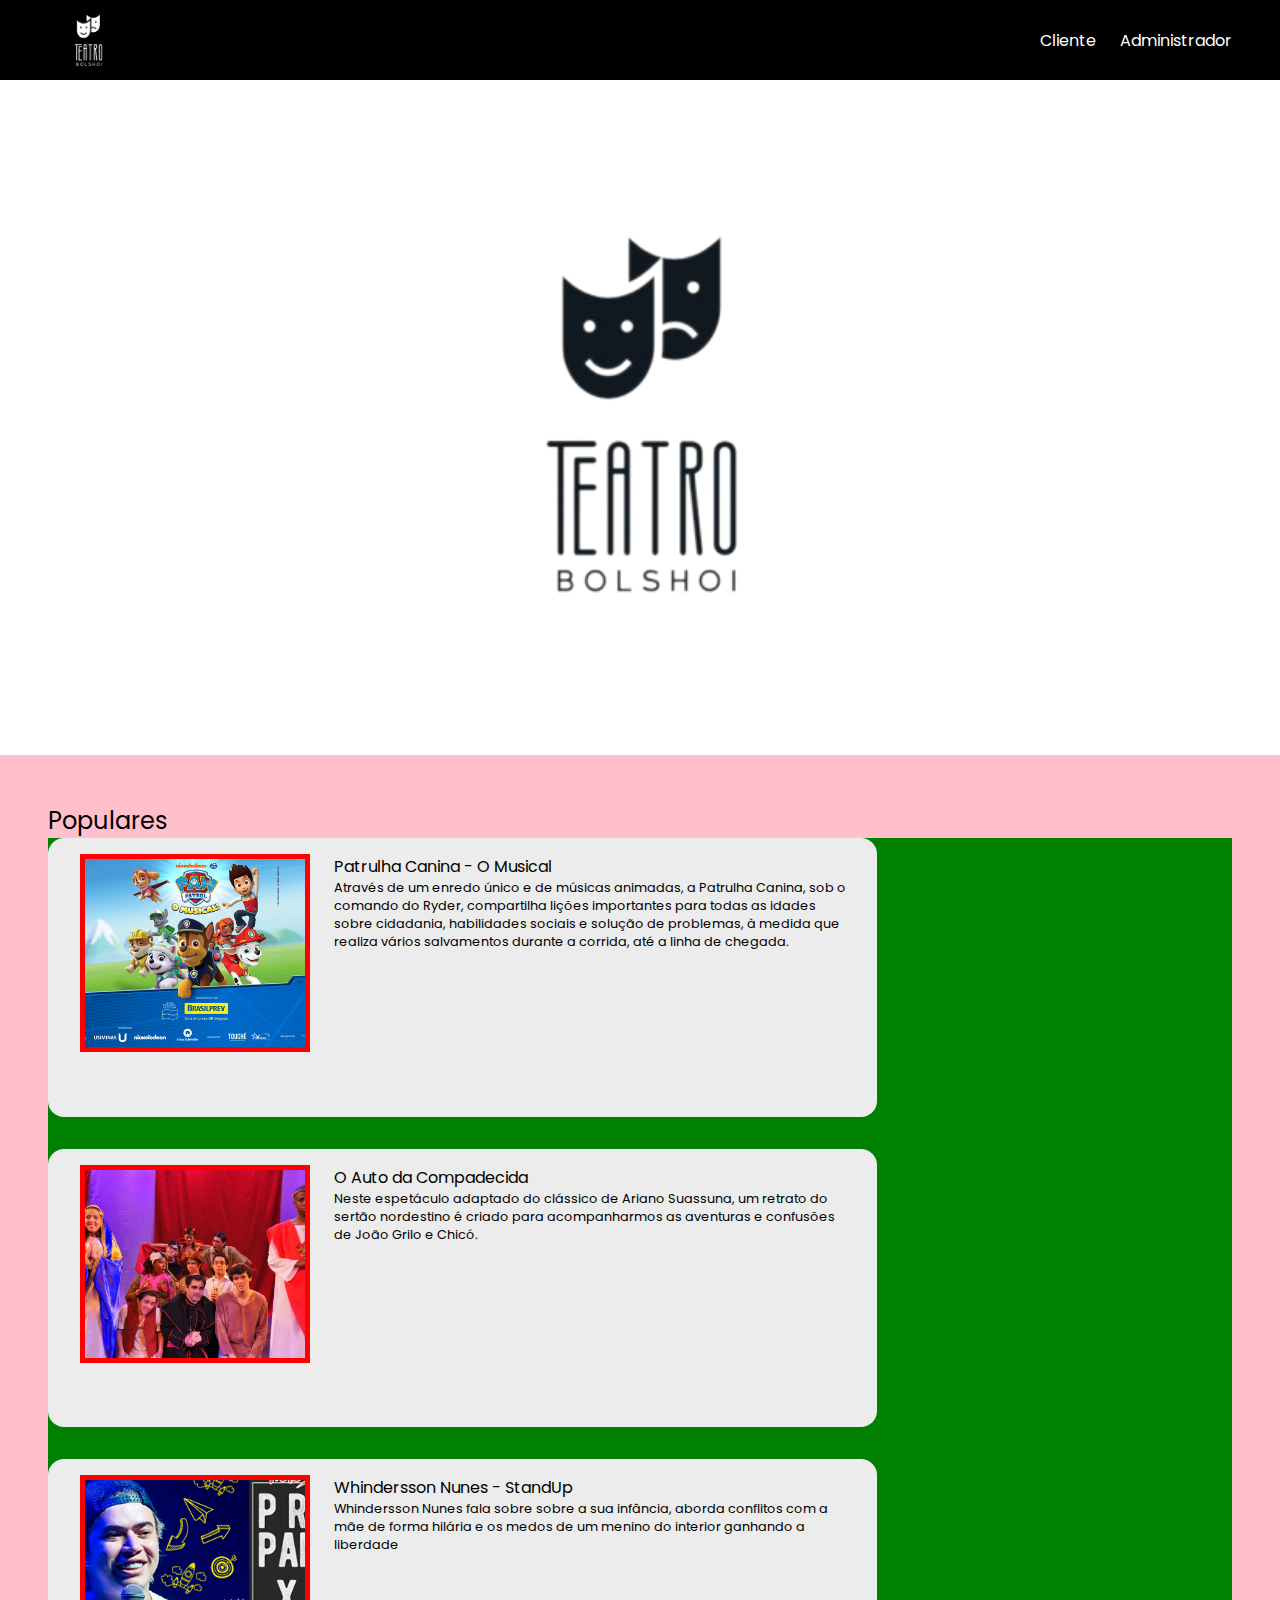
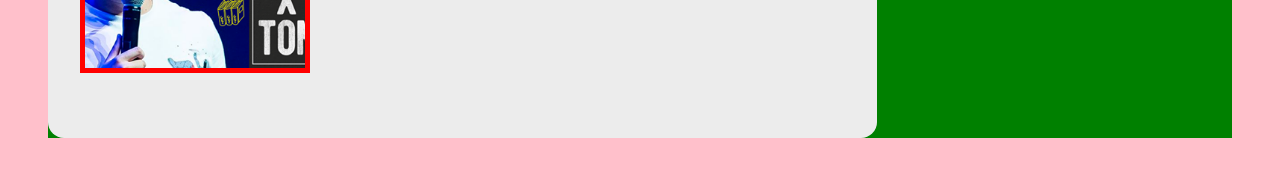
==== index.html @ 18076884 "first commit" ====
<!DOCTYPE html>
<html lang="en">
<head>
    <meta charset="UTF-8">
    <meta name="viewport" content="width=device-width, initial-scale=1.0">
    <link href='https://fonts.googleapis.com/css?family=Poppins' rel='stylesheet'>
    <link rel="stylesheet" href="estilo.css">
    <title>Document</title>
</head>
<body>
    <header>
        <nav id="nav">
            <div id="logo"><img src="logobranca.png" alt=""></div>
            <ul class="nav-list">
                <li><a href="">Cliente</a></li>
                <li><a href="">Administrador</a></li>
            </ul>
        </nav>
    </header>
    
    <main>
        <section id="capa">
            <div id="capalogo"><img src="logom.png" alt=""></div>
        </section>

        <section id="populares">
            <p>Populares</p>
                <div class="eventos">
                    
                    <div class="eventounit">
                        <div class="imagem"><img src="patrulhacanina.jpg" alt=""></div>
                        
                        <div class="descricao">
                            <p>Patrulha Canina - O Musical</p>
                            <p>Através de um enredo único e de músicas animadas, a Patrulha Canina, sob o comando do Ryder, compartilha lições 
                                importantes para todas as idades sobre cidadania, habilidades sociais e solução de problemas, à medida que realiza 
                                vários salvamentos durante a corrida, até a linha de chegada.</p>
                        </div>
                    </div>
                    
                    <div class="eventounit">
                        <div class="imagem"><img src="autodacompad.jpg" alt=""></div>
                        
                        <div class="descricao">
                            <p>O Auto da Compadecida</p>
                            <p>Neste espetáculo adaptado do clássico de Ariano Suassuna, um retrato do sertão nordestino é criado para acompanharmos 
                                as aventuras e confusões de João Grilo e Chicó.</p>
                        </div>
                    </div>
                    
                    <div class="eventounit" id="atr3">
                        <div class="imagem"><img src="whindersson.png" alt=""></div>
                        
                        <div class="descricao">
                            <p>Whindersson Nunes - StandUp</p>
                            <p>Whindersson Nunes fala sobre sobre a sua infância, aborda conflitos com a mãe de forma hilária e os medos de um menino 
                                do interior ganhando a liberdade</p>
                        </div>
                    </div>

                </div>
                
        </section>
        <footer>
        
        </footer>
    </main>

    
</body>
</html>
---- estilo.css ----
*{
    margin: 0;
    padding: 0;
    box-sizing: border-box;
}

body{
    font-family: 'Poppins';
    width: 100%;
    height: 90rem;
}

main{
    width: auto;
    height: auto;
}

/* NAV */
#nav{
    display: flex;
    justify-content: space-between;
    align-items: center;
    padding: 0 3rem;
    background-color: black;
}

#logo{
    width: 5rem;
    height: 5rem;
}

#logo img{
    width: 5rem;
    height: 5rem;
    object-fit: cover;
}

a{
    text-decoration: none;
    color: white;
}

.nav-list{
    display: flex;
    list-style: none;
    gap: 1.5rem;
}

/* CAPA TEATRO BOLSHOI*/

#capa{
    width: 100%;
    height: 75vh;
    background-color: aqua;
}

#capalogo{
    background-color: white;
    width: 100%;
    height: 100%;
    display: flex;
    justify-content: center;
}

#capalogo img{
    justify-content: center;
}



/* POPULARES */

#populares{
    height: 90vh;
    display: flex;
    flex-direction: column;
    justify-content: center;
    padding: 3rem;
}

.eventos{
    display: flex;
    flex-direction: column;
    background-color: green;
    justify-content: center;
    width: 100%;
    height: 100%;
    min-height: 100vh;
}

.imagem{
    width: 18vw;
    height: 22vh;
    border: 5px solid red;
}

.imagem img{
    width: 100%;
    height: 100%;
    object-fit: cover;
}

.eventounit{
    display: flex;
    gap: 1.5rem;
    box-sizing: border-box;
    background-color: rgb(236, 236, 236);
    width: 70%;
    height: 100%;
    padding-left: 0.1rem;
    padding-top: 1rem;
    border-radius: 1rem;
    justify-content: center;
}

.descricao{
    height: 100%;
    max-width: 40vw;
}

.descricao p:nth-child(1){
    font-size: 1rem;
}

.descricao p:nth-child(2){
    font-size: 0.8rem;
}

#populares{
    background-color: pink ;
    display: flex;
    width: 100%; /* A seção ocupa 100% da largura */
    min-height: 100vh;
    height: auto;
    flex-direction: column;
    box-sizing: border-box;
}

.eventos{
    gap: 2rem;
    width: 100%;
    height: 100vh;
    
}

#populares>p{
    font-size: 1.5rem;
}



/* footer */



/*MEDIA QUERY*/

@media (max-width: 768px) {
    section {
      min-height: 50vh; /* Reduzindo a altura para telas menores */
    }
  }
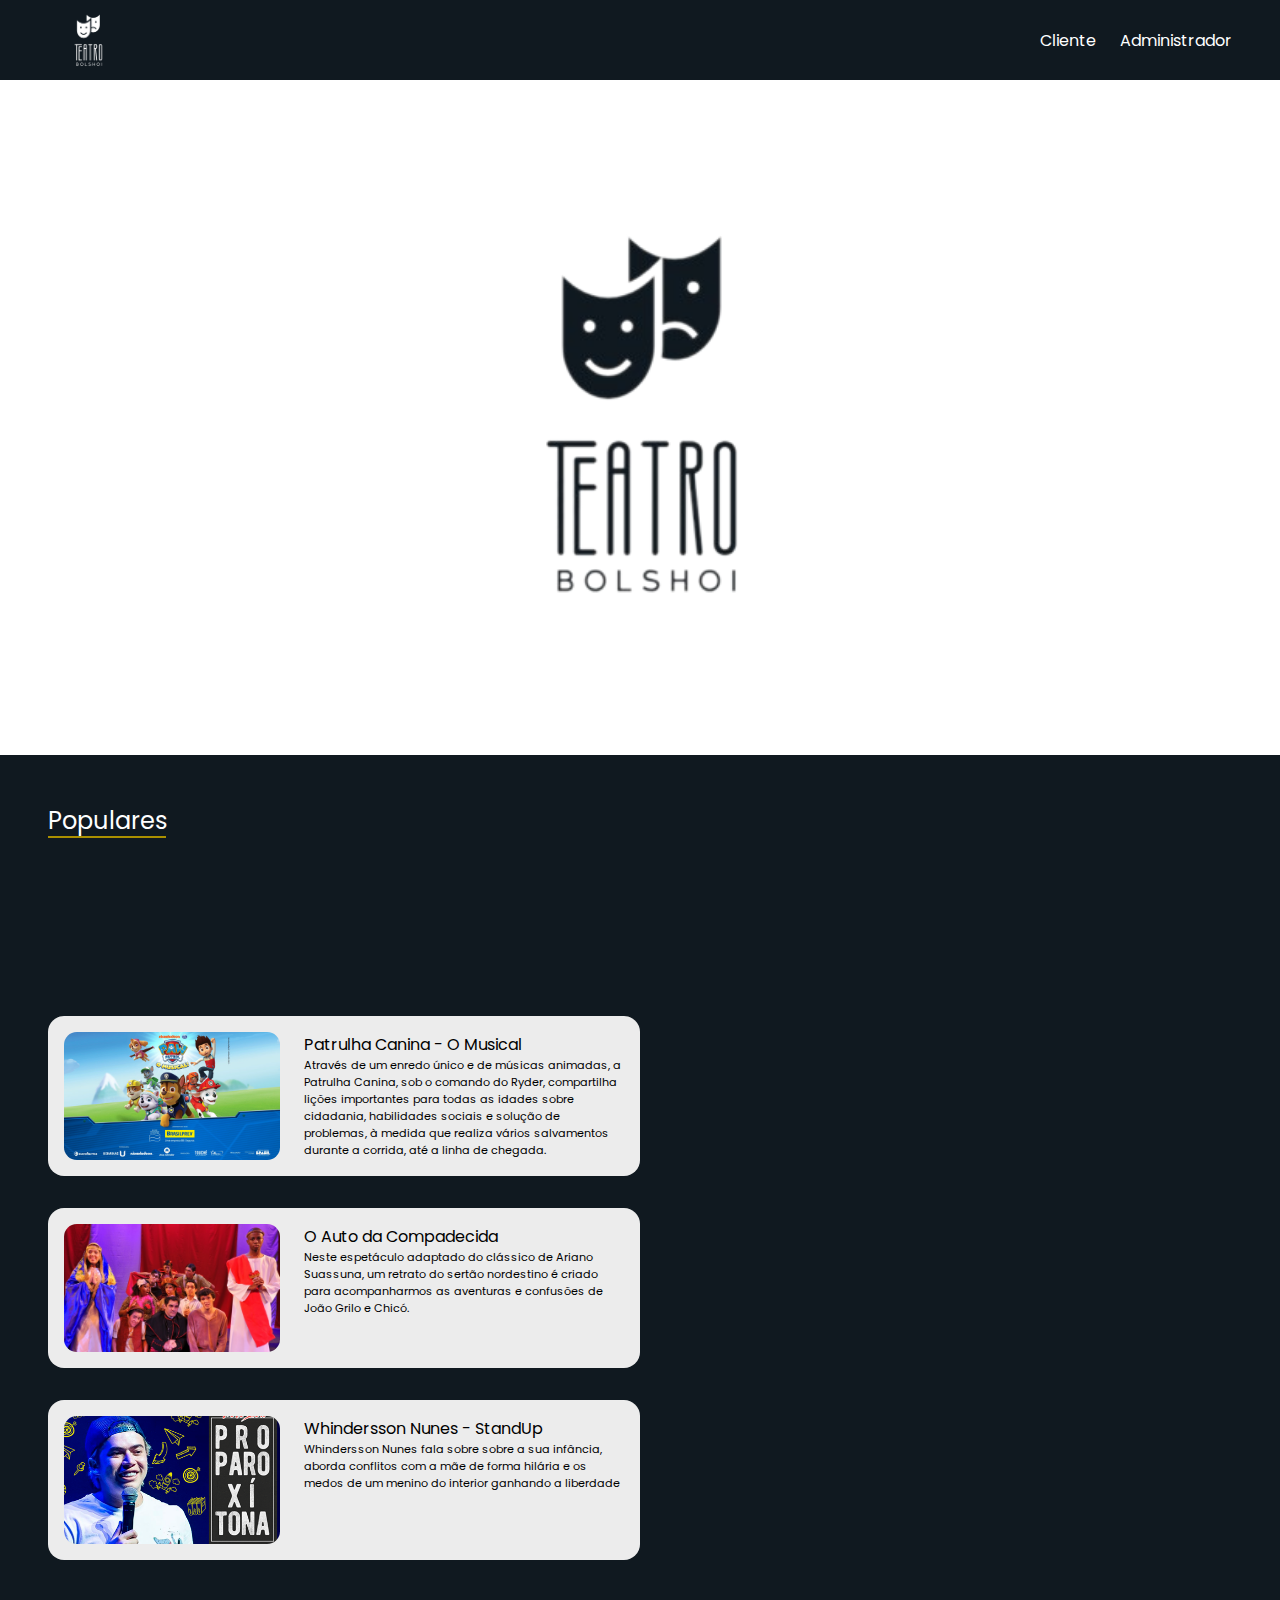
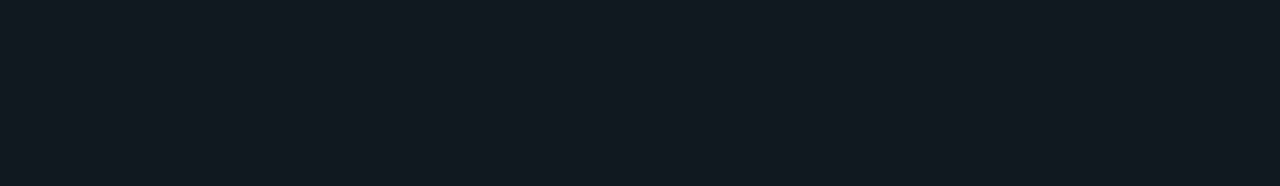
==== commit 8a4efc61: "third commit" ====
--- a/index.html
+++ b/index.html
@@ -4,6 +4,7 @@
     <meta charset="UTF-8">
     <meta name="viewport" content="width=device-width, initial-scale=1.0">
     <link href='https://fonts.googleapis.com/css?family=Poppins' rel='stylesheet'>
+    <link rel="stylesheet" href="https://cdnjs.cloudflare.com/ajax/libs/font-awesome/6.4.2/css/all.min.css" integrity="sha512-z3gLpd7yknf1YoNbCzqRKc4qyor8gaKU1qmn+CShxbuBusANI9QpRohGBreCFkKxLhei6S9CQXFEbbKuqLg0DA==" crossorigin="anonymous" referrerpolicy="no-referrer" />
     <link rel="stylesheet" href="estilo.css">
     <title>Document</title>
 </head>
@@ -27,7 +28,7 @@
             <p>Populares</p>
                 <div class="eventos">
                     
-                    <div class="eventounit">
+                    <div class="eventounit" id="atr1">
                         <div class="imagem"><img src="patrulhacanina.jpg" alt=""></div>
                         
                         <div class="descricao">
@@ -38,7 +39,7 @@
                         </div>
                     </div>
                     
-                    <div class="eventounit">
+                    <div class="eventounit" id=atr2>
                         <div class="imagem"><img src="autodacompad.jpg" alt=""></div>
                         
                         <div class="descricao">
@@ -57,7 +58,6 @@
                                 do interior ganhando a liberdade</p>
                         </div>
                     </div>
-
                 </div>
                 
         </section>
--- a/estilo.css
+++ b/estilo.css
@@ -8,6 +8,7 @@
     font-family: 'Poppins';
     width: 100%;
     height: 90rem;
+    overflow-x: hidden;
 }
 
 main{
@@ -21,7 +22,7 @@
     justify-content: space-between;
     align-items: center;
     padding: 0 3rem;
-    background-color: black;
+    background-color: #101920;
 }
 
 #logo{
@@ -78,44 +79,37 @@
     padding: 3rem;
 }
 
-.eventos{
-    display: flex;
-    flex-direction: column;
-    background-color: green;
-    justify-content: center;
-    width: 100%;
-    height: 100%;
-    min-height: 100vh;
-}
 
 .imagem{
     width: 18vw;
     height: 22vh;
-    border: 5px solid red;
+    width: 15rem;
+    height: 8rem;
+
 }
 
 .imagem img{
     width: 100%;
     height: 100%;
     object-fit: cover;
+    border-radius: 0.8rem;
 }
 
 .eventounit{
     display: flex;
-    gap: 1.5rem;
+    gap: 0 1.5rem ;
     box-sizing: border-box;
     background-color: rgb(236, 236, 236);
-    width: 70%;
-    height: 100%;
-    padding-left: 0.1rem;
-    padding-top: 1rem;
+    width: 100%;
+    height: auto;
     border-radius: 1rem;
-    justify-content: center;
+    
+    padding: 1rem;
 }
 
 .descricao{
     height: 100%;
-    max-width: 40vw;
+    max-width: 25vw;
 }
 
 .descricao p:nth-child(1){
@@ -123,13 +117,13 @@
 }
 
 .descricao p:nth-child(2){
-    font-size: 0.8rem;
+    font-size: 0.7rem;
 }
 
 #populares{
-    background-color: pink ;
+    background-color: #101920;
     display: flex;
-    width: 100%; /* A seção ocupa 100% da largura */
+    width: 100vw; /* A seção ocupa 100% da largura */
     min-height: 100vh;
     height: auto;
     flex-direction: column;
@@ -138,13 +132,32 @@
 
 .eventos{
     gap: 2rem;
-    width: 100%;
-    height: 100vh;
-    
+    width: 50%;
+    height: 100%;
+    display: flex;
+    flex-direction: column;
+    background-color: #101920;
+    justify-content: center;
+    min-height: 100vh;
 }
 
 #populares>p{
     font-size: 1.5rem;
+    color: white;
+    
+    position: relative;
+    max-width: 20%;
+}
+
+#populares>p::after{
+    content: "";
+  display: block;
+  border-bottom: 1px solid #000; /* Cor e estilo da linha */
+  border-bottom: 2px outset gold;
+  width: 50%; /* Ajuste a largura conforme necessário */
+  position: absolute;
+  bottom: 0;
+  left: 0;
 }
 
 
@@ -153,12 +166,32 @@
 
 
 
+
+
+
+/* HOVER */
+
+#atr1, #atr2, #atr3{
+    transition: transform 0.3s ease;
+}
+#atr1:hover, #atr2:hover, #atr3:hover{
+    transform: scale(1.05);
+    box-shadow: 1rem 1rem 4rem rgba(255, 255, 255, 0.26);
+}
+
+
 /*MEDIA QUERY*/
 
 @media (max-width: 768px) {
     section {
       min-height: 50vh; /* Reduzindo a altura para telas menores */
+      overflow: hidden;
     }
+
+  }
+
+  body{
+    overflow-x: hidden;
   }
 
 
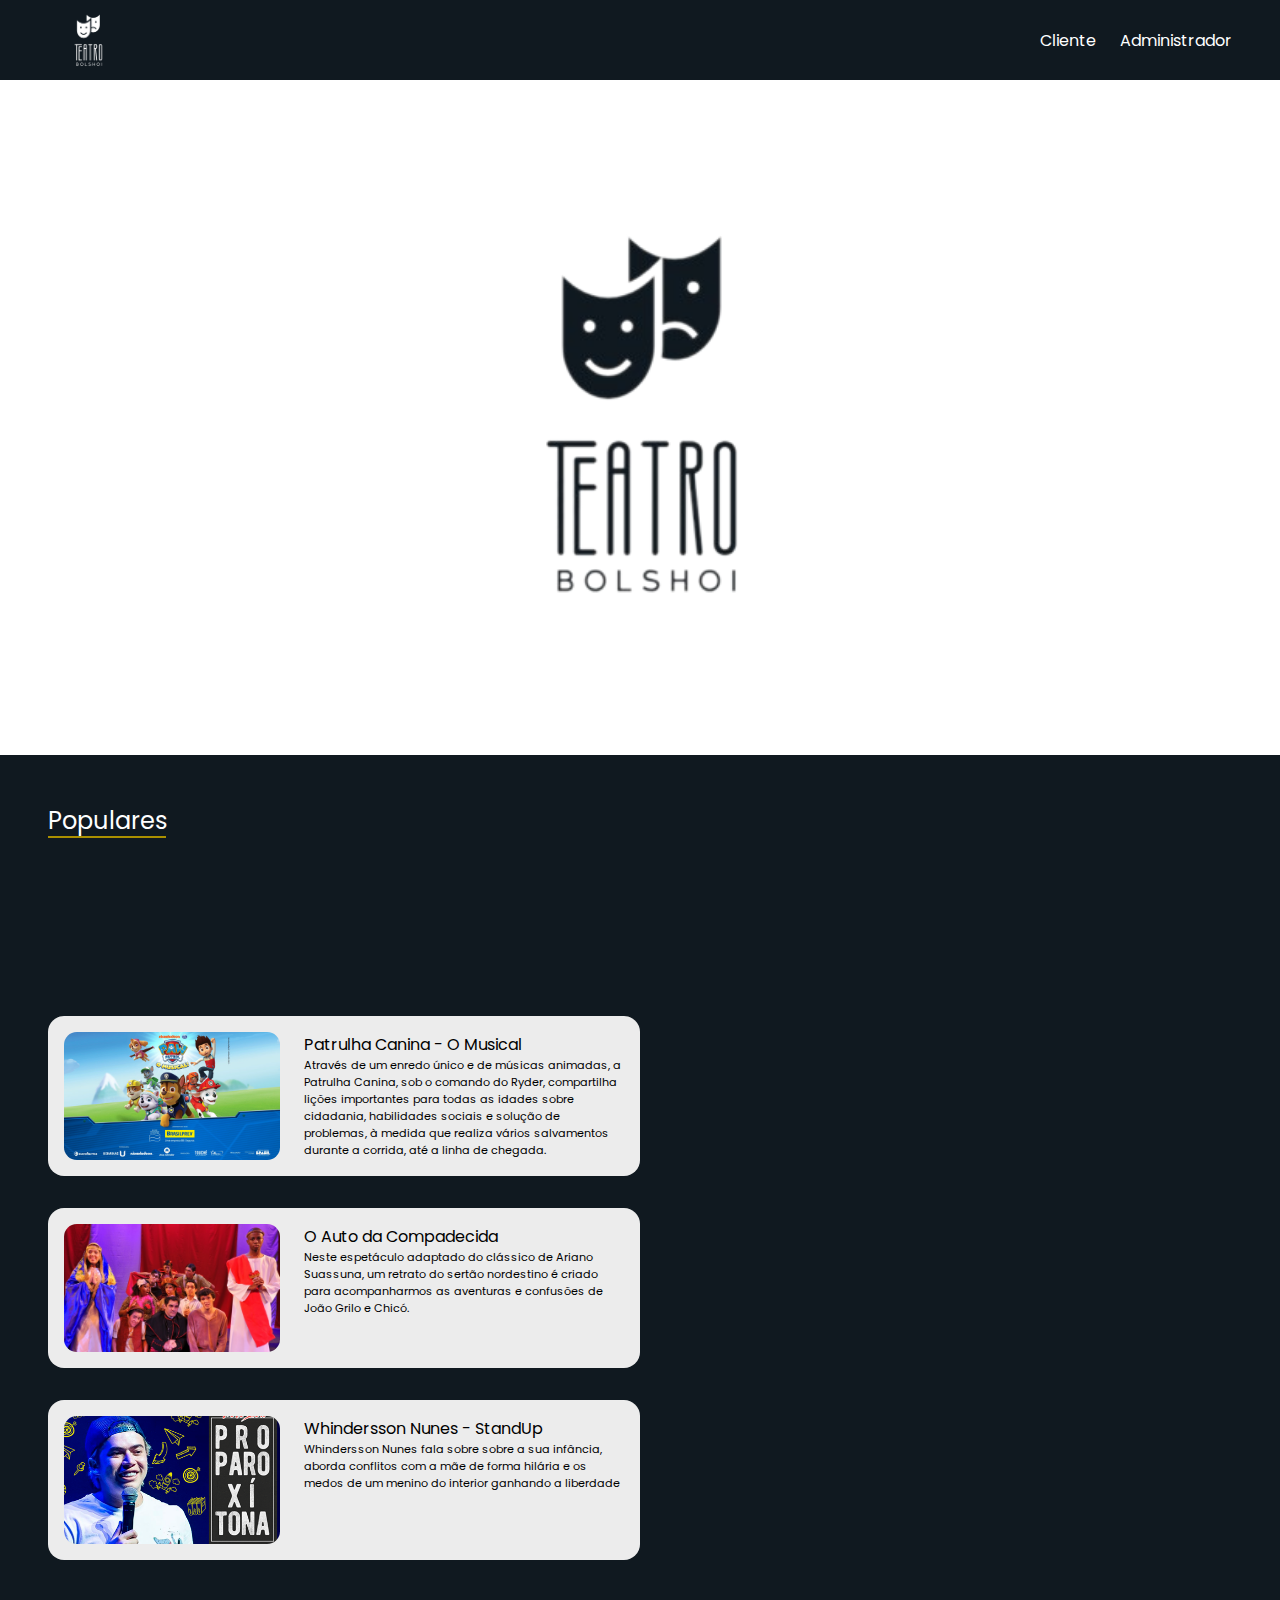
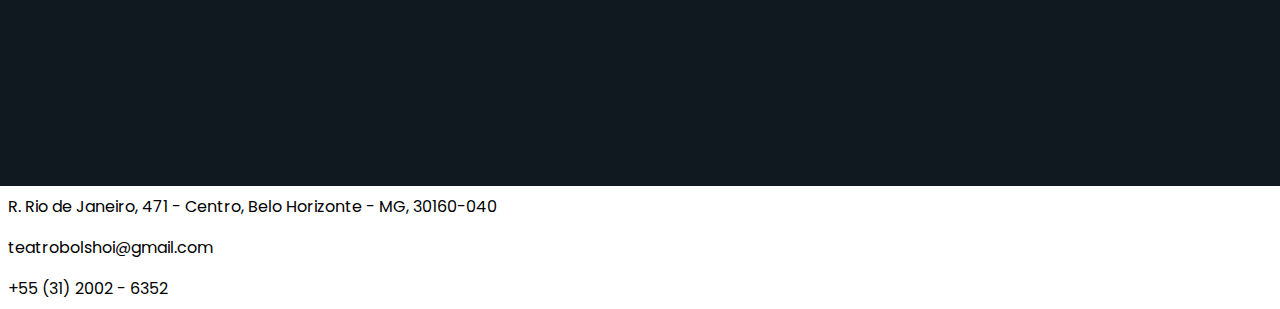
==== commit 5355410d: "fifth commit" ====
--- a/index.html
+++ b/index.html
@@ -28,6 +28,7 @@
             <p>Populares</p>
                 <div class="eventos">
                     
+                    <a href="index2.html" target="_blank">
                     <div class="eventounit" id="atr1">
                         <div class="imagem"><img src="patrulhacanina.jpg" alt=""></div>
                         
@@ -38,6 +39,7 @@
                                 vários salvamentos durante a corrida, até a linha de chegada.</p>
                         </div>
                     </div>
+                    </a>
                     
                     <div class="eventounit" id=atr2>
                         <div class="imagem"><img src="autodacompad.jpg" alt=""></div>
@@ -62,10 +64,25 @@
                 
         </section>
         <footer>
-        
+            <div id="partefooter">
+
+                <div class="foot">
+                    <i class="fa-solid fa-location-dot" style="color: #F6A702;"></i>
+                    <p>R. Rio de Janeiro, 471 - Centro, Belo Horizonte - MG, 30160-040 </p>
+                </div>
+
+                <div class="foot">
+                    <i class="fa-solid fa-envelope" style="color: #F6A702;"></i>
+                    <p>teatrobolshoi@gmail.com</p>
+                </div>
+
+                <div class="foot">
+                    <i class="fa-solid fa-phone" style="color: #F6A702;"></i>
+                    <p>+55 (31) 2002 - 6352</p>
+                </div>
+            </div>
         </footer>
     </main>
-
     
 </body>
 </html>--- a/estilo.css
+++ b/estilo.css
@@ -7,7 +7,7 @@
 body{
     font-family: 'Poppins';
     width: 100%;
-    height: 90rem;
+    height: auto;
     overflow-x: hidden;
 }
 
@@ -36,7 +36,7 @@
     object-fit: cover;
 }
 
-a{
+nav a{
     text-decoration: none;
     color: white;
 }
@@ -79,6 +79,11 @@
     padding: 3rem;
 }
 
+
+.eventos a{
+    text-decoration: none;
+    color: black;
+}
 
 .imagem{
     width: 18vw;
@@ -162,8 +167,20 @@
 
 
 
+
 /* footer */
-
+footer{
+    height: auto;
+}
+
+#partefooter{
+    max-width: 40vw;
+}
+
+.foot{
+    display: flex;
+    padding: 0.5rem;
+}
 
 
 
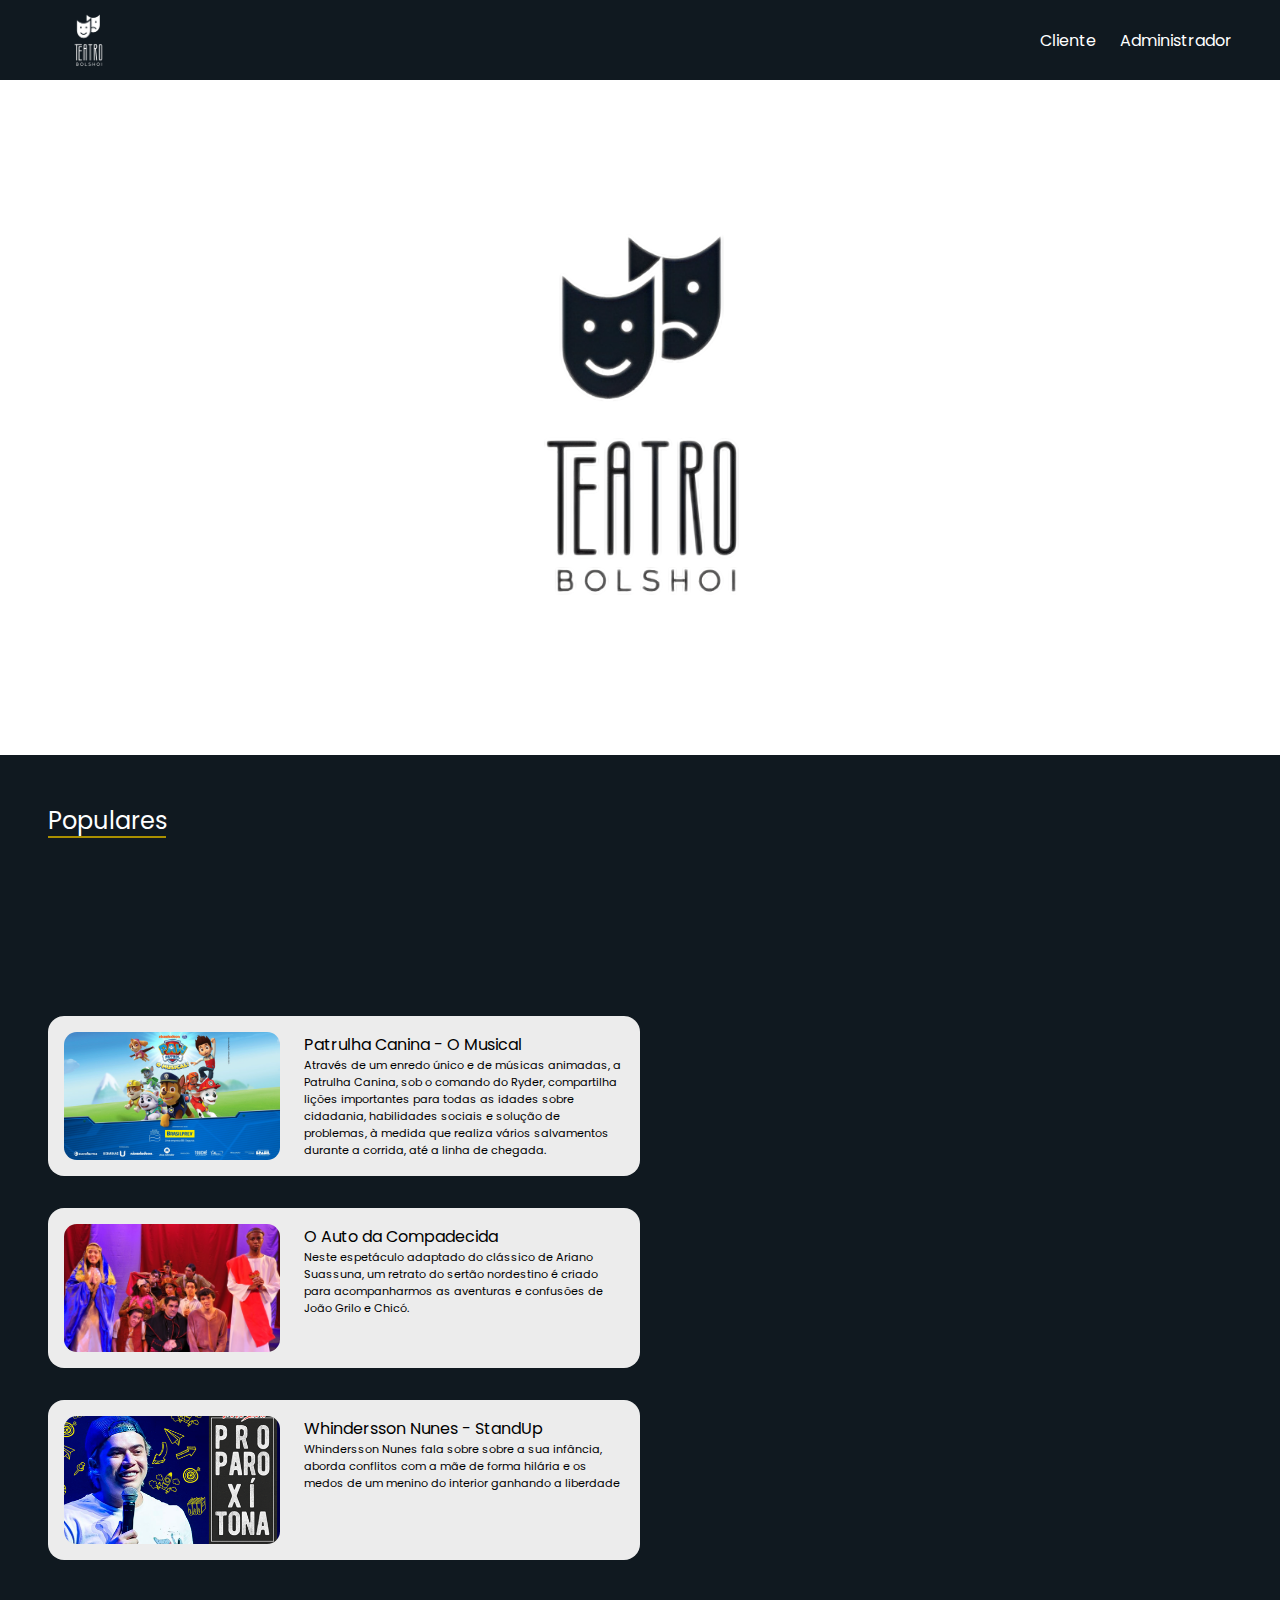
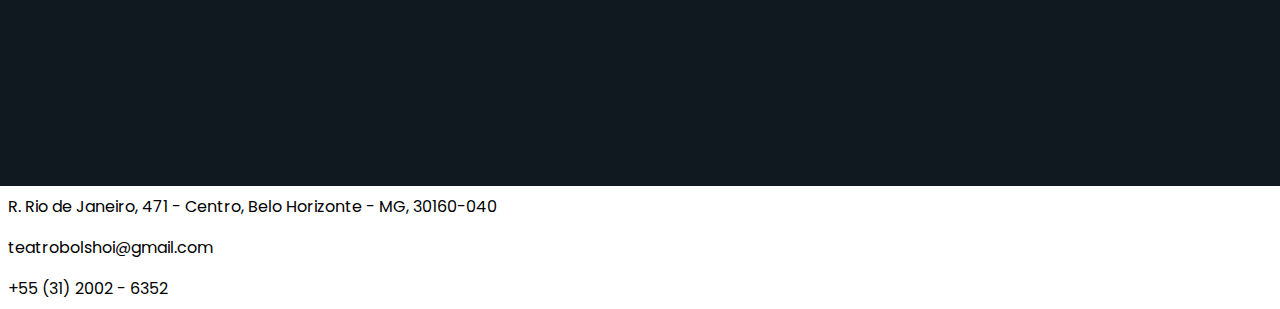
==== commit 5862bec0: "sixth commit" ====
--- a/index.html
+++ b/index.html
@@ -21,7 +21,7 @@
     
     <main>
         <section id="capa">
-            <div id="capalogo"><img src="logom.png" alt=""></div>
+            <div id="capalogo"><img src="logom3.png" alt=""></div>
         </section>
 
         <section id="populares">
--- a/estilo.css
+++ b/estilo.css
@@ -204,6 +204,17 @@
       min-height: 50vh; /* Reduzindo a altura para telas menores */
       overflow: hidden;
     }
+    .eventos{
+        padding-top: 0.5rem;
+        width: auto;
+    }
+    .descricao p{
+        flex-wrap: wrap;
+    }
+    .eventounit{
+        height: 20vh;
+        width: 100%;
+    }
 
   }
 
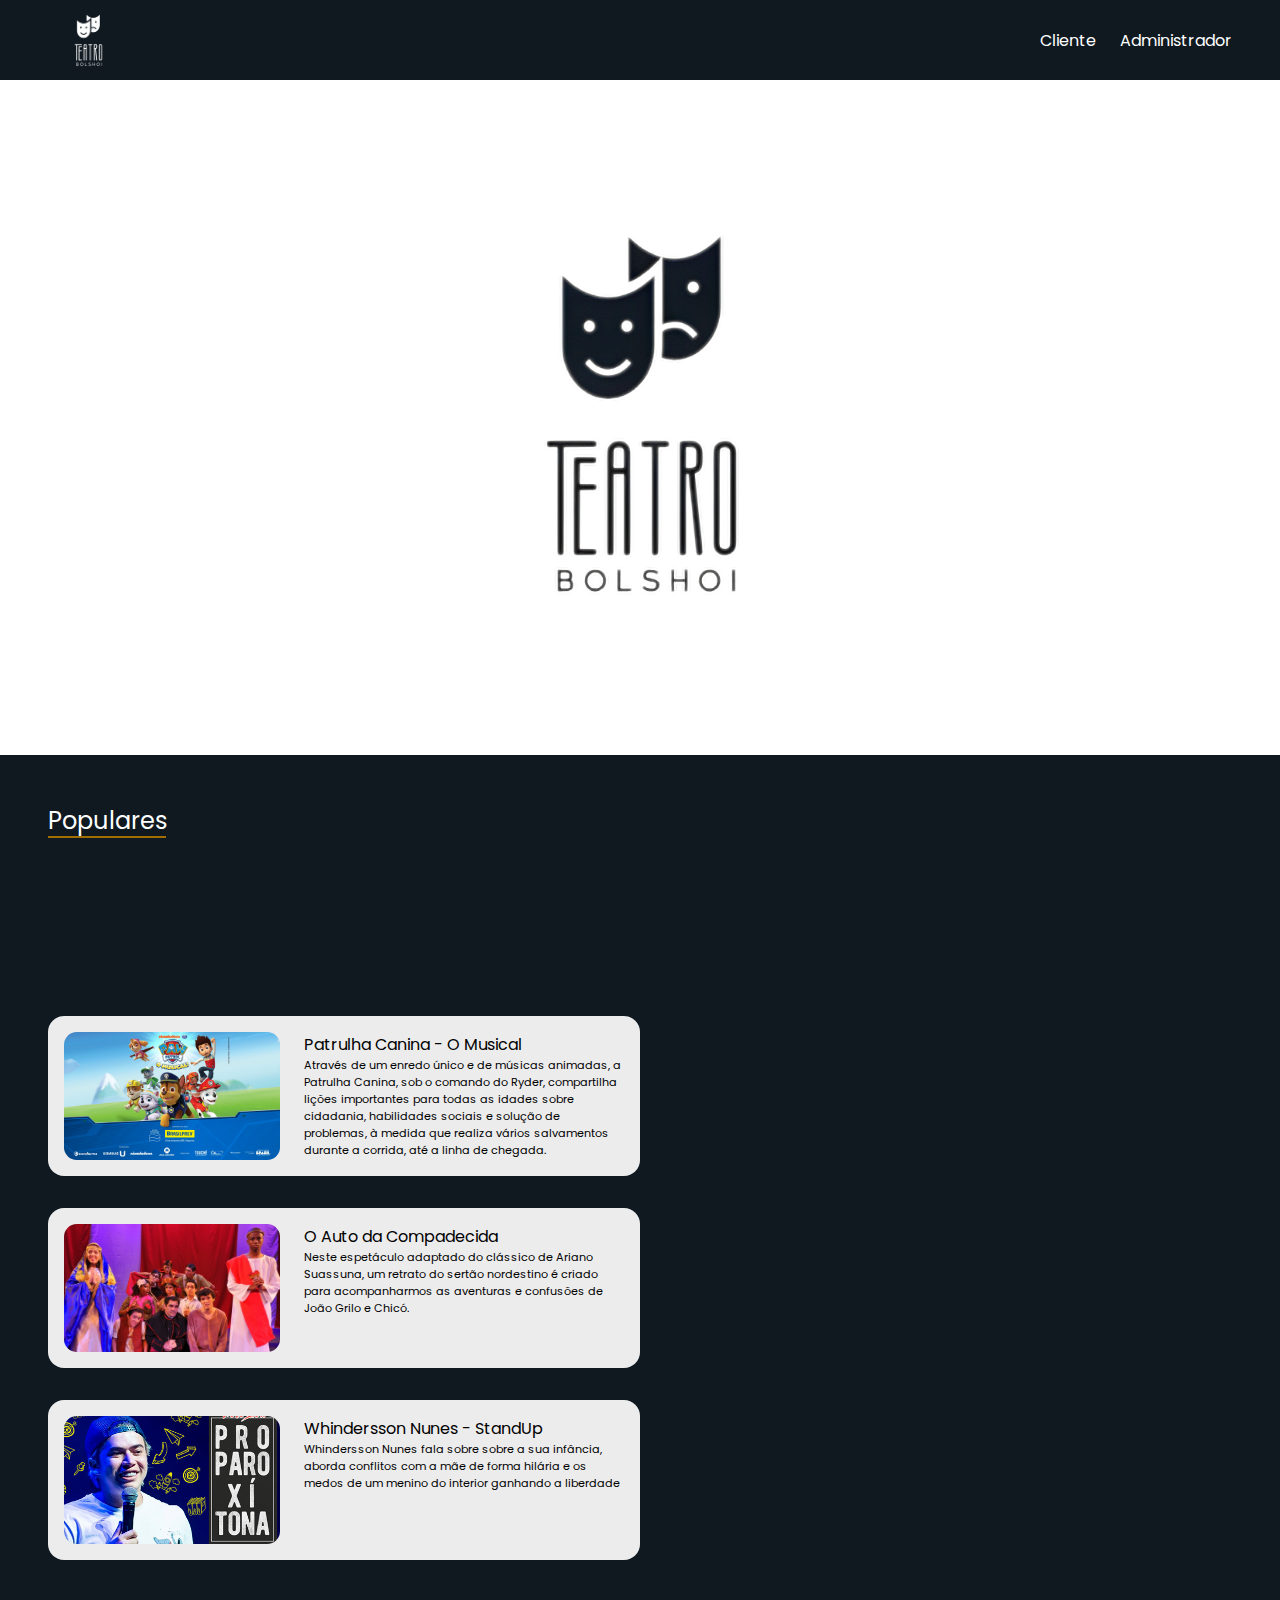
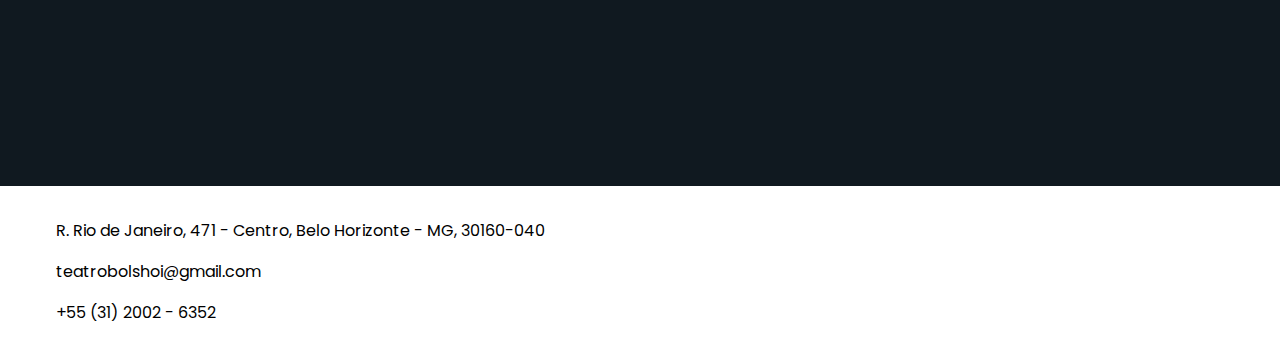
==== commit 27735352: "eighth commit" ====
--- a/index.html
+++ b/index.html
@@ -14,7 +14,7 @@
             <div id="logo"><img src="logobranca.png" alt=""></div>
             <ul class="nav-list">
                 <li><a href="">Cliente</a></li>
-                <li><a href="">Administrador</a></li>
+                <li><a href="index3.html" target="_blank">Administrador</a></li>
             </ul>
         </nav>
     </header>
@@ -67,17 +67,17 @@
             <div id="partefooter">
 
                 <div class="foot">
-                    <i class="fa-solid fa-location-dot" style="color: #F6A702;"></i>
+                    <div class="icons"><i class="fa-solid fa-location-dot" style="color: #F6A702;"></i></div>
                     <p>R. Rio de Janeiro, 471 - Centro, Belo Horizonte - MG, 30160-040 </p>
                 </div>
 
                 <div class="foot">
-                    <i class="fa-solid fa-envelope" style="color: #F6A702;"></i>
+                    <div class="icons"><i class="fa-solid fa-envelope" style="color: #F6A702;"></i></div>
                     <p>teatrobolshoi@gmail.com</p>
                 </div>
 
                 <div class="foot">
-                    <i class="fa-solid fa-phone" style="color: #F6A702;"></i>
+                    <div class="icons"><i class="fa-solid fa-phone" style="color: #F6A702;"></i></div>
                     <p>+55 (31) 2002 - 6352</p>
                 </div>
             </div>
--- a/estilo.css
+++ b/estilo.css
@@ -158,7 +158,7 @@
     content: "";
   display: block;
   border-bottom: 1px solid #000; /* Cor e estilo da linha */
-  border-bottom: 2px outset gold;
+  border-bottom: 2px outset #F6A702;
   width: 50%; /* Ajuste a largura conforme necessário */
   position: absolute;
   bottom: 0;
@@ -174,17 +174,15 @@
 }
 
 #partefooter{
-    max-width: 40vw;
+    max-width: 50vw;
+    padding: 1.5rem;
 }
 
 .foot{
     display: flex;
     padding: 0.5rem;
-}
-
-
-
-
+    gap: 1.5rem;
+}
 
 /* HOVER */
 
@@ -206,16 +204,34 @@
     }
     .eventos{
         padding-top: 0.5rem;
-        width: auto;
-    }
-    .descricao p{
+        width: 100%;
+    }
+    .descricao{
         flex-wrap: wrap;
+        max-width: 45vw;
     }
     .eventounit{
         height: 20vh;
         width: 100%;
-    }
-
+        gap: 0.5rem;
+        padding: 0.5rem;
+    }
+    #partefooter{
+        max-width: 100vw;
+    }
+    .imagem{
+        width: 15rem;
+        height: 8rem;
+    }
+    .descricao p:nth-child(1){
+        font-size: 0.8rem;
+    }
+    .descricao p:nth-child(2){
+        font-size: 0.5rem;
+    }
+    #populares{
+        padding: 1.5rem;
+    }
   }
 
   body{
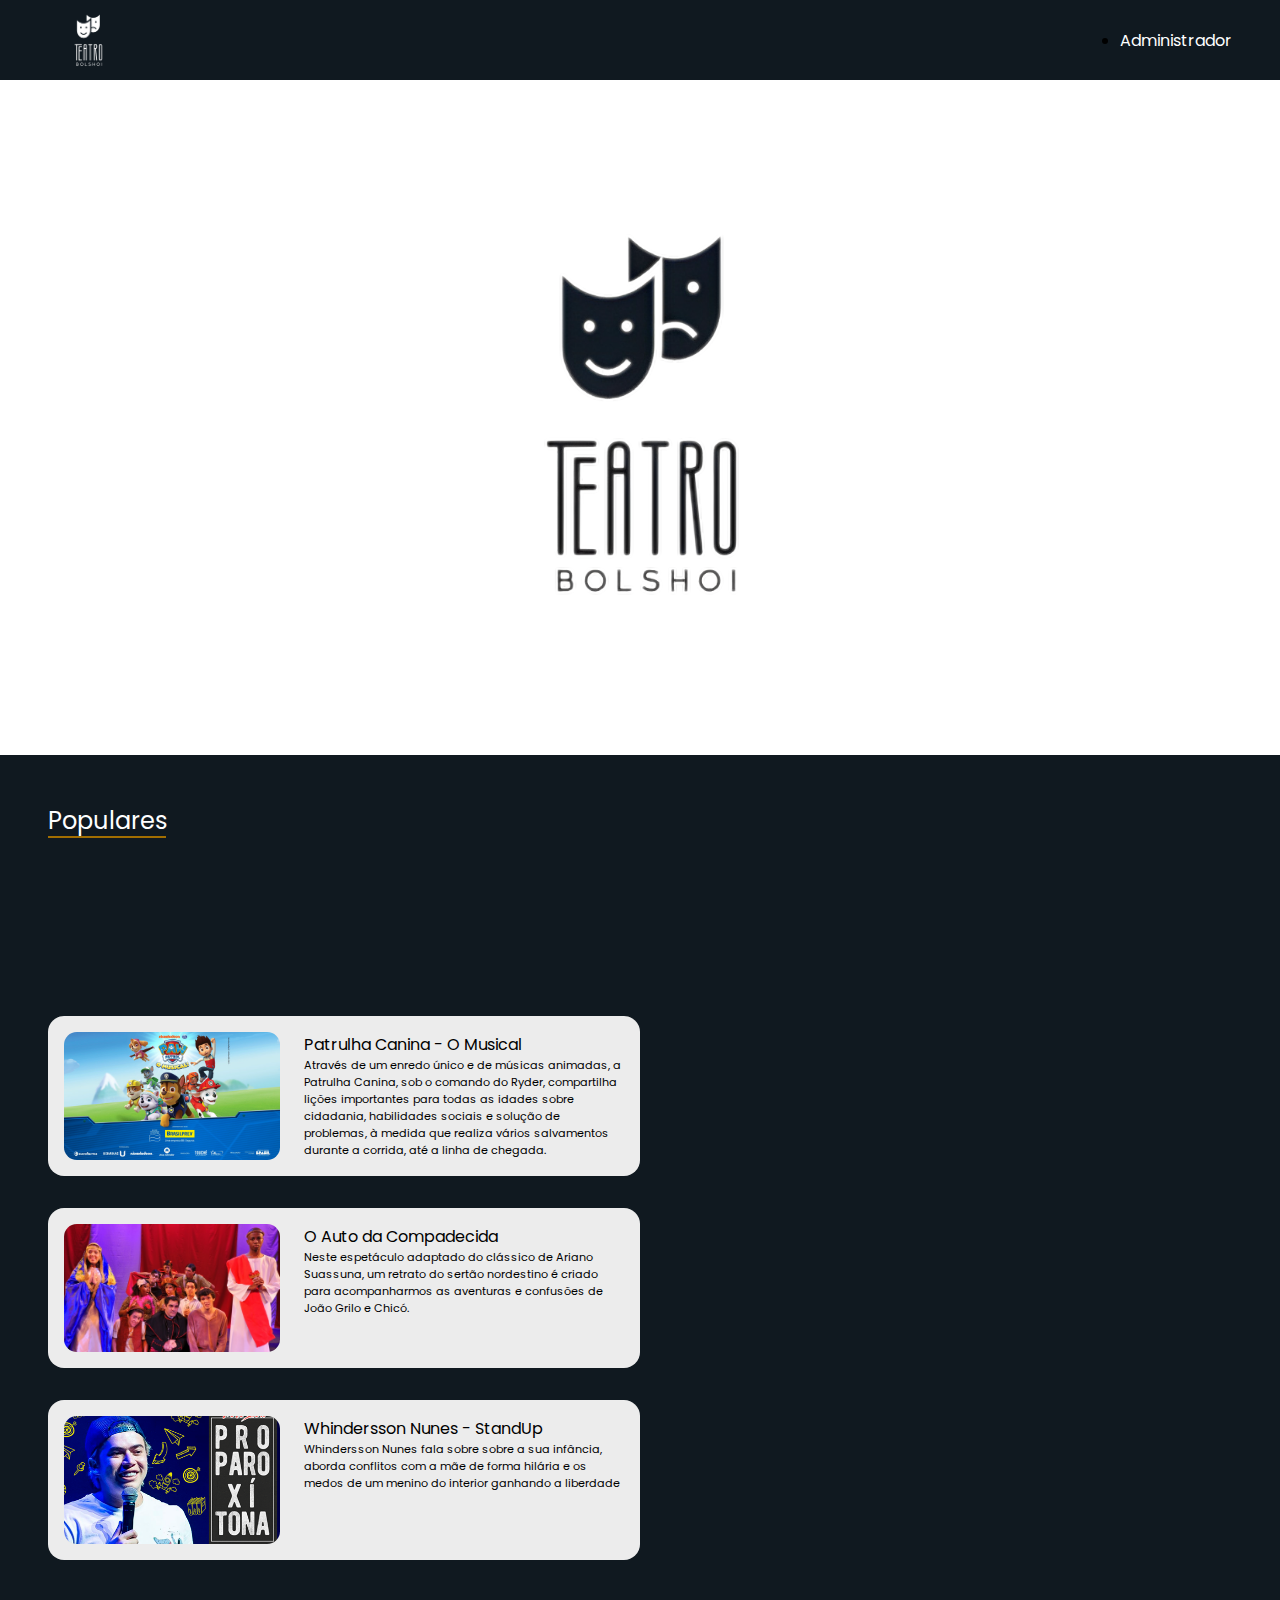
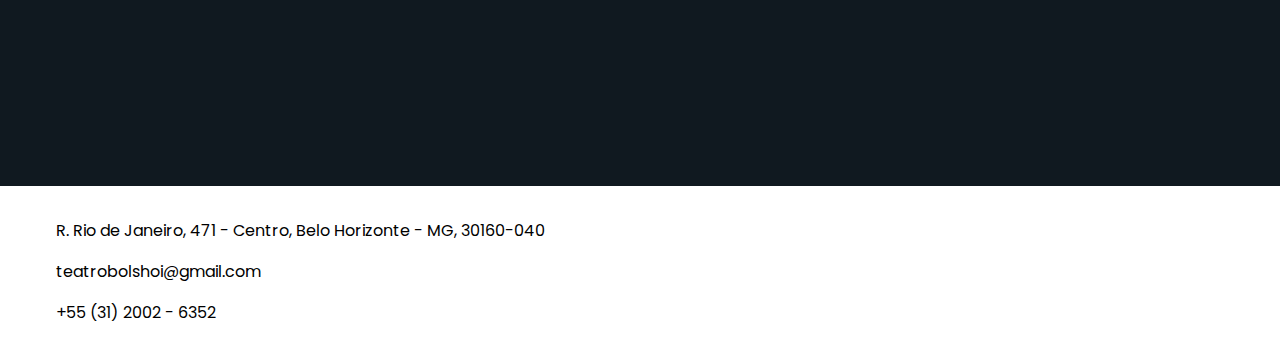
==== commit 715037a1: "twelfth commit" ====
--- a/index.html
+++ b/index.html
@@ -6,14 +6,14 @@
     <link href='https://fonts.googleapis.com/css?family=Poppins' rel='stylesheet'>
     <link rel="stylesheet" href="https://cdnjs.cloudflare.com/ajax/libs/font-awesome/6.4.2/css/all.min.css" integrity="sha512-z3gLpd7yknf1YoNbCzqRKc4qyor8gaKU1qmn+CShxbuBusANI9QpRohGBreCFkKxLhei6S9CQXFEbbKuqLg0DA==" crossorigin="anonymous" referrerpolicy="no-referrer" />
     <link rel="stylesheet" href="estilo.css">
-    <title>Document</title>
+    <title>Teatro Bolshoi</title>
 </head>
 <body>
     <header>
         <nav id="nav">
             <div id="logo"><img src="logobranca.png" alt=""></div>
             <ul class="nav-list">
-                <li><a href="">Cliente</a></li>
+                
                 <li><a href="index3.html" target="_blank">Administrador</a></li>
             </ul>
         </nav>
--- a/estilo.css
+++ b/estilo.css
@@ -43,8 +43,12 @@
 
 .nav-list{
     display: flex;
-    list-style: none;
-    gap: 1.5rem;
+    opacity: 100%;
+    transition: opacity 0.3s ease;;
+}
+
+.nav-list:hover{
+    opacity: 70%;
 }
 
 /* CAPA TEATRO BOLSHOI*/
@@ -203,17 +207,18 @@
       overflow: hidden;
     }
     .eventos{
-        padding-top: 0.5rem;
+        padding-top: 1rem;
         width: 100%;
+        min-height: auto;
     }
     .descricao{
         flex-wrap: wrap;
         max-width: 45vw;
     }
     .eventounit{
-        height: 20vh;
+        height: 18vh;
         width: 100%;
-        gap: 0.5rem;
+        gap: 0.8rem;
         padding: 0.5rem;
     }
     #partefooter{
@@ -221,22 +226,29 @@
     }
     .imagem{
         width: 15rem;
-        height: 8rem;
+        height: 7rem;
     }
     .descricao p:nth-child(1){
         font-size: 0.8rem;
     }
     .descricao p:nth-child(2){
-        font-size: 0.5rem;
+        font-size: 0.4rem;
     }
     #populares{
         padding: 1.5rem;
     }
-  }
-
+    #populares>p{
+        max-width: 40vw;
+    }
+    #partefooter .foot:last-child p{
+        text-decoration: none;
+    }
+    #nav{
+        padding: 0 1.5rem;
+    }
   body{
     overflow-x: hidden;
   }
 
-
-
+}
+
